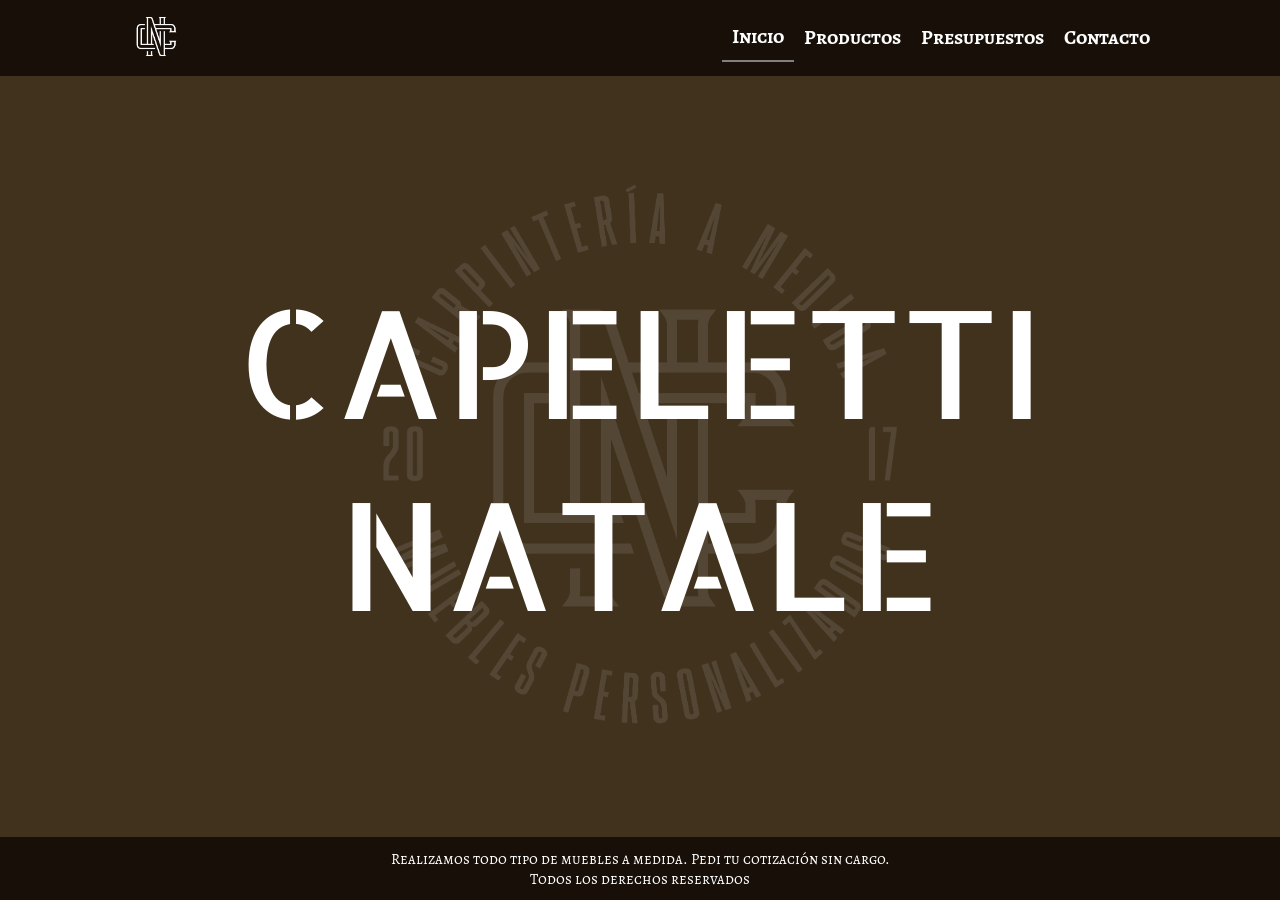
==== index.html @ 249f961f "proyecto remasterizado" ====
<!DOCTYPE html>
<html lang="en">

<head>
    <meta charset="UTF-8">
    <meta http-equiv="X-UA-Compatible" content="IE=edge">
    <meta name="viewport" content="width=device-width, initial-scale=1.0">
    <meta name="description" content="CAPELETTI NATALE Carpinteria. Realizamos muebles a medida, adaptandonos a las necesidades de cada cliente. Presupuestos sin cargo.">
    <meta name="keywords" content="Muebles, Melamina, Trabajos a medida, Madera, bajomesadas, alacenas, racks tv, mesas, roperos, mesas de luz, camas, mesas ratonas">
    <title>CN Carpinteria</title>
    <link rel="stylesheet" href="./assets/css/main.css">
</head>

<body>
    <header>
        <nav class="navbar container">
            <picture class="logo">
                <img src="./assets/img/cn-blanco.png" alt="Logo CN Carpinteria">
            </picture>
            <ul class="section">
                <li class="section-item">
                    <a class="section-link section-active" href="./index.html">Inicio</a>
                </li>
                <li class="section-item">
                    <a class="section-link" href="./assets/pages/productos.html">Productos</a>
                </li>
                <li class="section-item">
                    <a class="section-link" href="./assets/pages/presupuestos.html">Presupuestos</a>
                </li>
                <li class="section-item">
                    <a class="section-link" href="./assets/pages/contacto.html">Contacto</a>
                </li>
            </ul>
        </nav>
    </header>
    <main class="uspage">
        <picture class="bg-inicio">
            <img class="bg-img" src="./assets/img/Completo-blanco.png" alt="Fondo CN Carpinteria">
        </picture>
        <div class="homecn">
            <h1>CAPELETTI NATALE</h1>
        </div>
    </main>
    <footer>
        <p>Realizamos todo tipo de muebles a medida. Pedi tu cotización sin cargo.</p>
        <p>Todos los derechos reservados</p>
    </footer>
</body>

</html>

<!-- a*37[href=../assets/img/hab$]>img[src=../assets/img/hab$].gallery-img --> 
<!-- ul>li.list*4>img[href=/assets/img/coc$] -->
---- assets/css/main.css ----
/* VARIABLES */
/*Variables*/
@import url("https://fonts.googleapis.com/css2?family=Alegreya+SC:wght@400;900&family=Allerta+Stencil&family=Alumni+Sans+Inline+One&family=Holtwood+One+SC&family=Monoton&family=Montserrat:wght@300&family=Raleway:wght@300&family=Rubik+Mono+One&family=Rubik+Moonrocks&family=Rye&family=Ultra&display=swap");
.fs Title {
  font-size: 15em; }

.fs Xlarge {
  font-size: 5em; }

.fs Large {
  font-size: 3em; }

.fs Medium {
  font-size: 1.5em; }

.fs Small {
  font-size: 1em; }

/* GLOBALES */
/* Helpers */
.container {
  max-width: 1080px;
  margin: 0 auto; }

.grid {
  display: grid; }

img {
  width: 100%; }

.section-active {
  border-bottom: 2px solid grey; }

/*Imports*/
/* Normalize */
*,
*::after,
*::before {
  margin: 0;
  padding: 0;
  box-sizing: border-box; }

/* Global */
html {
  scroll-behavior: smooth;
  font-size: 62.5%;
  color: white;
  font-family: "Alegreya SC", serif; }

body {
  display: grid;
  grid-template-rows: auto 1fr auto;
  min-height: 100vh;
  background-color: white; }

ul {
  list-style-type: none; }

a {
  text-decoration: none;
  display: inline-block;
  color: white; }

/* PARTIALS */
/*navbar y Header*/
header {
  background-color: #181008; }
  header .navbar {
    display: flex;
    flex-direction: row;
    justify-content: space-between;
    align-items: center;
    gap: 0;
    min-height: 5vh;
    padding: 0 2rem;
    position: sticky; }
  header .logo {
    flex-basis: 7%; }
  header .section {
    display: flex;
    flex-direction: row;
    justify-content: space-between;
    align-items: center;
    gap: 0;
    flex-basis: 30%; }
    header .section-item {
      font-size: 2em;
      font-weight: bold; }
      header .section-item .sub-menu {
        display: none;
        position: absolute; }
        header .section-item .sub-menu-link {
          padding: 1rem;
          color: white;
          transition: all .4s ease-in-out; }
          header .section-item .sub-menu-link:hover {
            background-color: white;
            box-shadow: 0 0 10px white;
            color: #3d2b13; }
      header .section-item:hover .sub-menu {
        display: block;
        z-index: 1; }
    header .section-link {
      padding: 1rem;
      font-size: 1em;
      transition: all .4s ease-in-out; }
      header .section-link:hover {
        background-color: white;
        box-shadow: 0 0 10px white;
        color: #3d2b13; }

/* FOOTER */
footer {
  display: flex;
  flex-direction: column;
  justify-content: center;
  align-items: center;
  gap: 0;
  height: 7vh;
  background-color: #181008; }
  footer p {
    text-align: center;
    font-size: 1.5em; }

/* VIEWS */
/* Inicio */
main {
  background-color: #41321e;
  padding-top: 2vh; }

.uspage {
  display: flex;
  flex-direction: column;
  justify-content: space-between;
  align-items: center;
  gap: 0;
  position: relative;
  overflow: hidden;
  width: 100%;
  text-align: center; }

.bg-inicio {
  flex-basis: 80%; }

.bg-img {
  width: 80vh;
  height: 80vh;
  opacity: 0.1;
  display: block; }

.homecn {
  color: #3d2b13;
  width: 100%;
  align-items: center; }
  .homecn h1 {
    font-size: 15em;
    top: 0;
    position: absolute;
    top: 50%;
    left: 50%;
    transform: translate(-50%, -50%);
    color: white;
    animation-name: efectocn;
    animation-iteration-count: 5;
    animation-timing-function: ease-in-out;
    animation-duration: 2s;
    animation-delay: 2s;
    font-family: "Allerta Stencil", sans-serif;
    font-weight: lighter; }

@keyframes efectocn {
  0% {
    opacity: 0; }
  10% {
    opacity: 0.2; }
  20% {
    opacity: 0.4; }
  30% {
    opacity: 0.6; }
  40% {
    opacity: 0.8; }
  50% {
    opacity: 1; }
  60% {
    opacity: 0.8; }
  70% {
    opacity: 0.6; }
  80% {
    opacity: 0.4; }
  90% {
    opacity: 0.2; }
  100% {
    opacity: 0; } }

/* Productos */
.gallery-product {
  display: grid;
  grid-template-columns: repeat(3, 1fr);
  grid-template-rows: repeat(, 40vh);
  grid-gap: 8px;
  grid-auto-rows: 30vh;
  padding: 20px;
  gap: 30px;
  width: 100%; }

.gallery-img {
  width: 100%;
  height: 100%;
  object-fit: cover;
  border-radius: 6px;
  transition: all 300ms; }
  .gallery-img:hover {
    transform: scale(1.1); }

.gallery-title {
  justify-self: center;
  font-size: 3em;
  text-align: center; }

.gallery .sub-menu {
  display: flex;
  flex-direction: row;
  justify-content: space-around;
  align-items: center;
  gap: 0;
  width: 100vw;
  margin-bottom: 10px; }
  .gallery .sub-menu__item {
    justify-items: center;
    font-size: 1.5em; }
  .gallery .sub-menu__link {
    transition: all 500ms;
    padding: 0.3rem; }
    .gallery .sub-menu__link:hover {
      transform: scale(1.5);
      background-color: white;
      box-shadow: 0 0 10px white;
      color: #3d2b13; }

.card {
  width: auto;
  margin: 20px;
  border-radius: 6px;
  overflow: hidden;
  background: #181008;
  box-shadow: 0px 1px 10px rgba(0, 0, 0, 0.2);
  transition: all 400ms ease; }
  .card:hover {
    box-shadow: 5px 5px 20px rgba(0, 0, 0, 0.4);
    transform: translateY(-3%); }
  .card img {
    height: 100%;
    width: 100%; }
  .card .content {
    text-align: center; }
    .card .content h3 {
      color: white; }

/*Presupuesto*/
.main-presu {
  align-items: center;
  position: relative;
  overflow: hidden;
  width: 100%;
  text-align: center;
  display: flex;
  flex-direction: column;
  justify-content: space-between;
  align-items: center;
  gap: 0; }

.presu-form {
  display: flex;
  flex-direction: column;
  justify-content: space-between;
  align-items: center;
  gap: 5;
  width: 500px;
  margin: auto;
  top: 0;
  position: absolute;
  top: 50%;
  left: 50%;
  transform: translate(-50%, -50%);
  color: white;
  color: #3d2b13;
  align-items: center;
  opacity: 0.8; }
  .presu-form h2 {
    margin-bottom: 20px;
    font-size: 3em;
    color: white; }

input {
  width: 100%;
  margin-bottom: 20px;
  padding: 7px; }

textarea {
  width: 100%;
  margin-bottom: 20px;
  padding: 7px; }

button {
  width: 100%;
  margin-bottom: 20px;
  padding: 7px; }

#presu-btn {
  padding: 1rem;
  color: #3d2b13;
  transition: all .4s ease-in-out; }
  #presu-btn:hover {
    background-color: #3d2b13;
    box-shadow: 0 0 10px #3d2b13;
    color: white; }

/* Contact */
.contact-title {
  text-align: center;
  padding: 20px;
  font-size: 3em; }

.contact-page {
  display: grid;
  grid-template-columns: repeat(5, 1fr);
  grid-template-rows: repeat(3, 1fr);
  grid-gap: 20px;
  align-items: center;
  justify-content: center;
  /*         gap: 20px;
        grid-template-columns: repeat(5, 1fr);
        grid-template-rows: repeat(3, 1fr); */
  height: 80%;
  width: 100%;
  grid-template-areas: "a b b b e" "a c c c e" "a d d d e"; }

.contact-img {
  max-width: 20vh;
  transition: all 300ms; }
  .contact-img:hover {
    transform: scale(1.1); }

.contact-logo {
  width: 50vh; }

.img1 {
  grid-area: a;
  justify-self: center; }

.img2 {
  grid-area: b;
  justify-self: center; }

.img3 {
  grid-area: c;
  justify-self: center; }

.img4 {
  grid-area: d;
  justify-self: center; }

.img5 {
  grid-area: e;
  justify-self: center; }

/* MEDIA QUERYS */
/* Media Querys */
@media (max-width: 900px) {
  body {
    max-width: 100vw; }
  .bg-img {
    width: 100vw;
    height: 50vh;
    opacity: 0.3;
    display: block;
    transform: translate(0, 30%); }
  .navbar {
    max-width: 100vw; }
  .homecn h1 {
    font-size: 7em;
    top: 0;
    position: absolute;
    top: 50%;
    left: 50%;
    transform: translate(-50%, -50%);
    color: white;
    animation-name: efectocn;
    animation-iteration-count: 5;
    animation-timing-function: ease-in-out;
    animation-duration: 2s;
    animation-delay: 2s;
    font-family: "Allerta Stencil", sans-serif;
    font-weight: lighter; }
  .section-item {
    font-size: 2em;
    font-weight: bold; }
  .contact-page {
    max-width: 100%; }
  .contact-img {
    max-width: 10vh; }
  .contact-logo {
    width: 15vh; }
  .presu-form {
    max-width: 80%; }
  footer p {
    text-align: center;
    font-size: 1.5em; } }

@media (max-width: 768px) {
  body {
    max-width: 100vw; }
  .navbar {
    max-width: 100vw; }
  .gallery-product {
    grid-template-columns: repeat(3, 1fr); }
  .sub-menu__item {
    font-size: 1em; }
  .homecn h1 {
    font-size: 7em;
    top: 0;
    position: absolute;
    top: 50%;
    left: 50%;
    transform: translate(-50%, -50%);
    color: white;
    animation-name: efectocn;
    animation-iteration-count: 5;
    animation-timing-function: ease-in-out;
    animation-duration: 2s;
    animation-delay: 2s;
    font-family: "Allerta Stencil", sans-serif;
    font-weight: lighter; }
  .section-item {
    font-size: 1.2em;
    font-weight: bold; }
  .contact-page {
    max-width: 100%; }
  .contact-img {
    max-width: 10vh; }
  .contact-logo {
    width: 15vh; }
  .presu-form {
    max-width: 80%; }
  footer p {
    text-align: center;
    font-size: 1.5em; } }

@media (max-width: 480px) {
  body {
    max-width: 100vw; }
  .navbar {
    max-width: 100vw; }
  .bg-img {
    width: 100vw;
    height: 50vh;
    opacity: 0.3;
    display: block;
    transform: translate(0, 30%); }
  .homecn h1 {
    font-size: 4em;
    top: 0;
    position: absolute;
    top: 50%;
    left: 50%;
    transform: translate(-50%, -50%);
    color: white;
    animation-name: efectocn;
    animation-iteration-count: 5;
    animation-timing-function: ease-in-out;
    animation-duration: 2s;
    animation-delay: 2s;
    font-family: "Allerta Stencil", sans-serif;
    font-weight: lighter; }
  .section {
    max-width: 100%; }
    .section-item {
      font-size: 1.2em; }
  .gallery-product {
    grid-template-columns: repeat(1, 1fr); }
  .sub-menu__item {
    font-size: 1em; }
  .contact {
    width: 100%; }
    .contact-page {
      max-width: 100%; }
    .contact-img {
      max-width: 10vh; }
    .contact-logo {
      width: 15vh; }
  footer p {
    text-align: center;
    font-size: 1em; } }

@media only screen and (min-width: 320px) and (max-width: 768px) {
  .gallery-product {
    flex-wrap: wrap; }
  .card {
    margin: 15px; } }
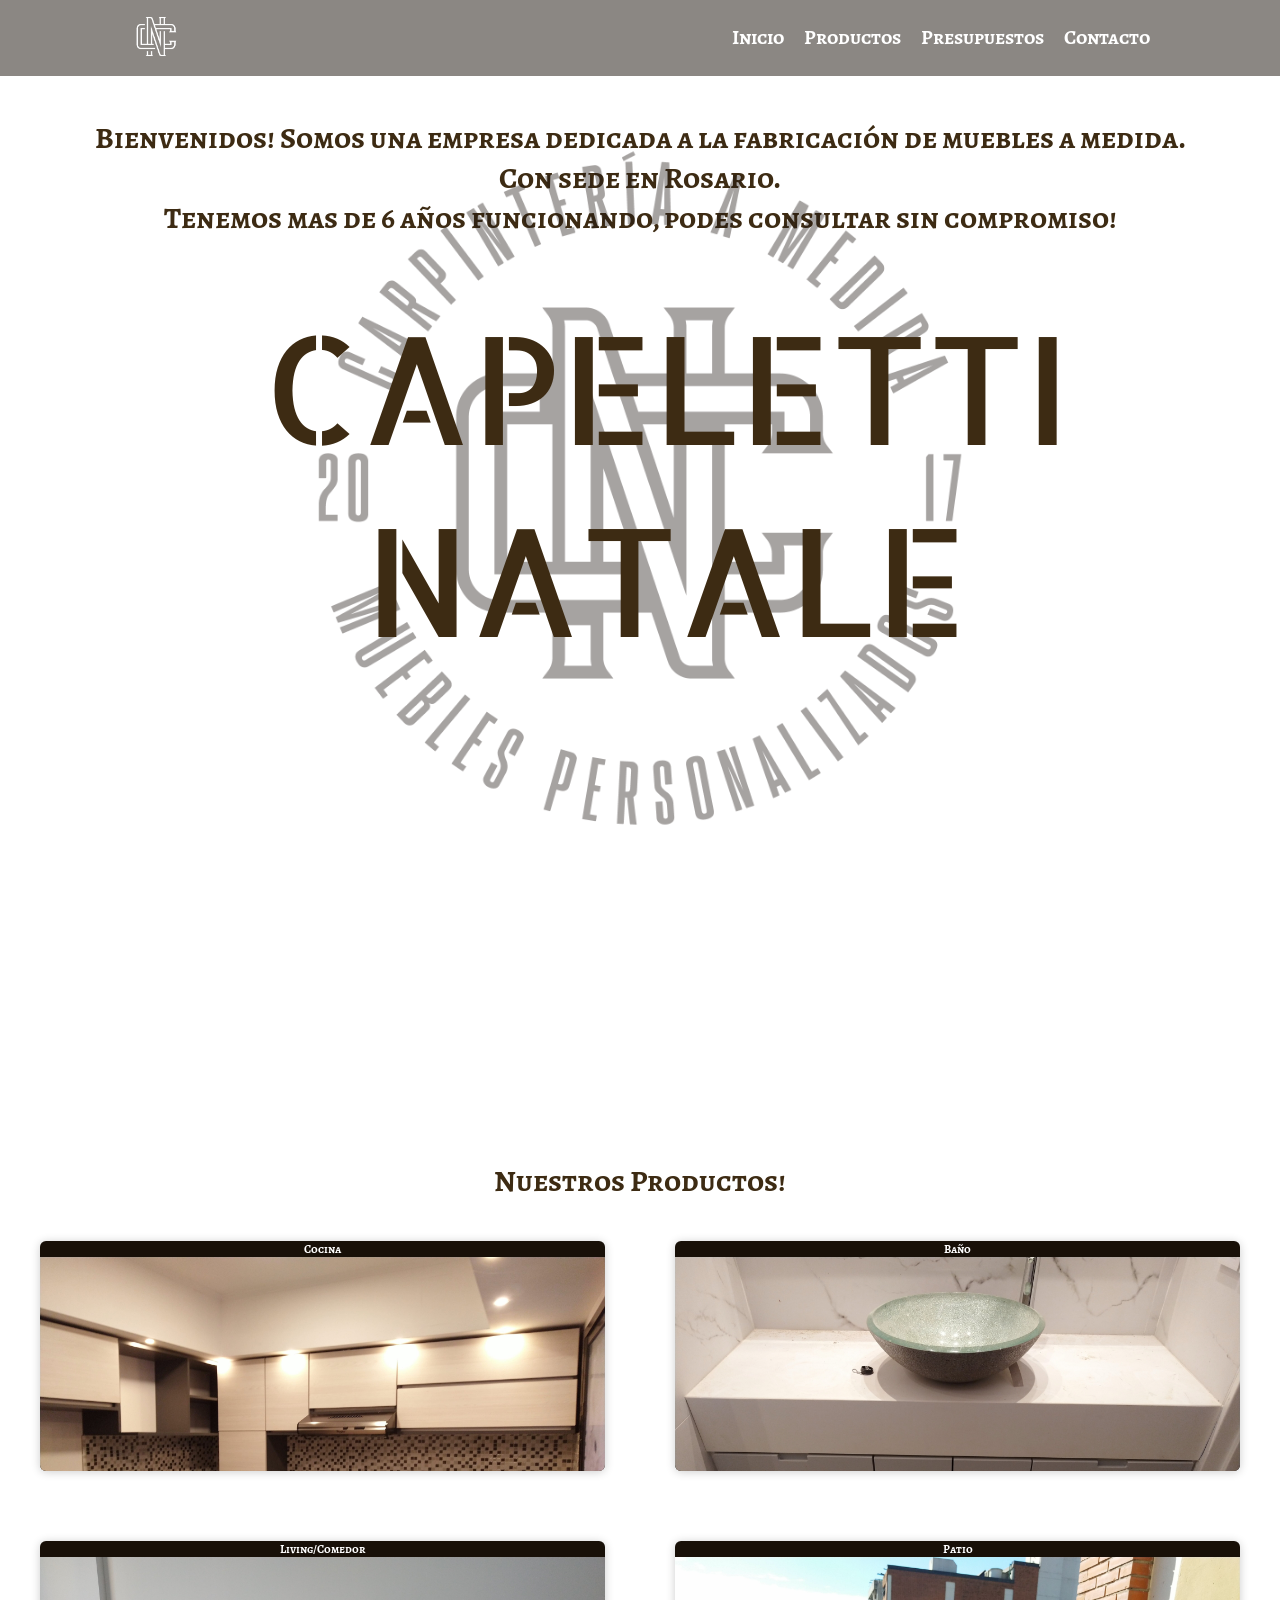
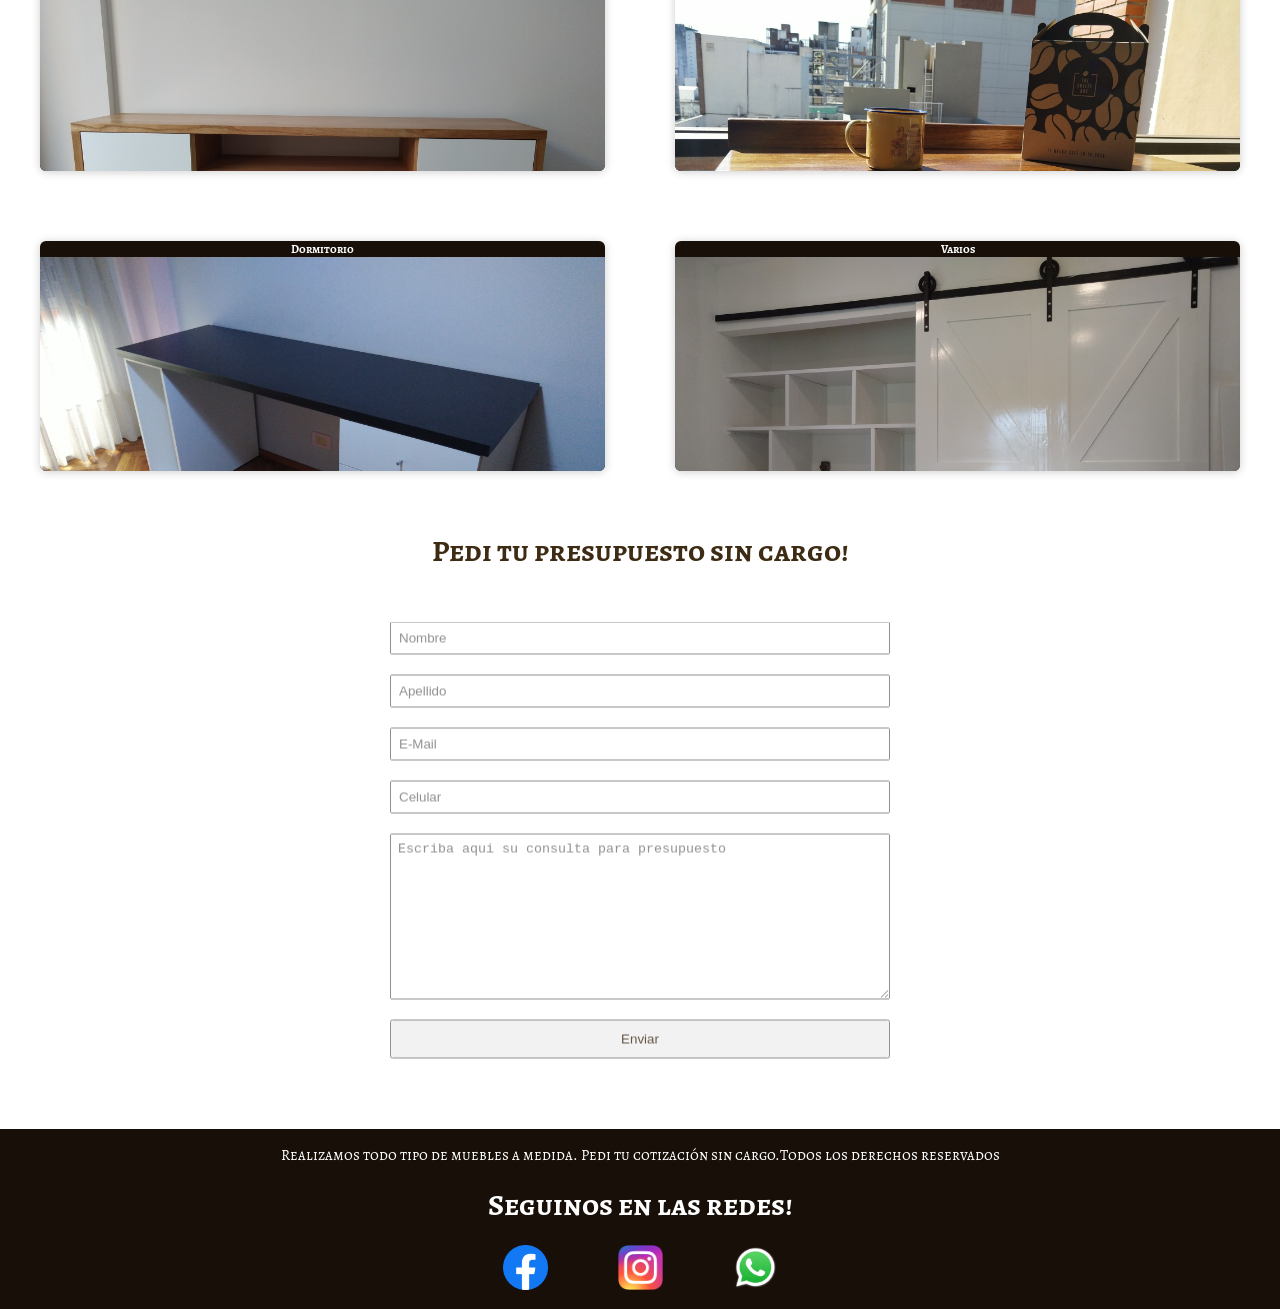
==== commit 58842ddf: "modificacion pagina visual" ====
--- a/index.html
+++ b/index.html
@@ -5,8 +5,10 @@
     <meta charset="UTF-8">
     <meta http-equiv="X-UA-Compatible" content="IE=edge">
     <meta name="viewport" content="width=device-width, initial-scale=1.0">
-    <meta name="description" content="CAPELETTI NATALE Carpinteria. Realizamos muebles a medida, adaptandonos a las necesidades de cada cliente. Presupuestos sin cargo.">
-    <meta name="keywords" content="Muebles, Melamina, Trabajos a medida, Madera, bajomesadas, alacenas, racks tv, mesas, roperos, mesas de luz, camas, mesas ratonas">
+    <meta name="description"
+        content="CAPELETTI NATALE Carpinteria. Realizamos muebles a medida, adaptandonos a las necesidades de cada cliente. Presupuestos sin cargo.">
+    <meta name="keywords"
+        content="Muebles, Melamina, Trabajos a medida, Madera, bajomesadas, alacenas, racks tv, mesas, roperos, mesas de luz, camas, mesas ratonas">
     <title>CN Carpinteria</title>
     <link rel="stylesheet" href="./assets/css/main.css">
 </head>
@@ -19,35 +21,156 @@
             </picture>
             <ul class="section">
                 <li class="section-item">
-                    <a class="section-link section-active" href="./index.html">Inicio</a>
+                    <a class="section__link" href="#index">Inicio</a>
                 </li>
                 <li class="section-item">
-                    <a class="section-link" href="./assets/pages/productos.html">Productos</a>
+                    <a class="section__link" href="#productos">Productos</a>
                 </li>
                 <li class="section-item">
-                    <a class="section-link" href="./assets/pages/presupuestos.html">Presupuestos</a>
+                    <a class="section__link" href="#presupuestos">Presupuestos</a>
                 </li>
                 <li class="section-item">
-                    <a class="section-link" href="./assets/pages/contacto.html">Contacto</a>
+                    <a class="section__link" href="#contacto">Contacto</a>
                 </li>
             </ul>
         </nav>
     </header>
-    <main class="uspage">
+   
+    <main class="uspage"  id="index">
+        <h4>
+        <p> Bienvenidos! Somos una empresa dedicada a la fabricación de muebles a medida.</p> 
+        <p> Con sede en Rosario. </p> 
+        <p> Tenemos mas de 6 años funcionando, podes consultar sin compromiso!</p>
+        </h4>
+        
         <picture class="bg-inicio">
-            <img class="bg-img" src="./assets/img/Completo-blanco.png" alt="Fondo CN Carpinteria">
+            <img class="bg__img" src="./assets/img/Completo-negro.png" alt="Fondo CN Carpinteria">
         </picture>
         <div class="homecn">
             <h1>CAPELETTI NATALE</h1>
         </div>
     </main>
-    <footer>
+    <h2 id="productos">Nuestros Productos!</h2>
+        <section class="gallery__product " >
+            
+            <div class="card">
+                <a href="./assets/internalpages/cocina.html" class="">
+                    <div class="content">
+                        <h3 class="">
+                            Cocina
+                        </h3>
+                    </div>
+                    <figure>
+                        <img class="" src="./assets/img/cocina3.jpg" alt="imagen de una un mueble de cocina" />
+                    </figure>
+                </a>
+            </div>
+            
+            <div class="card">
+                <a href="./assets/internalpages/bano.html" class="">
+                    <div class="content">
+                        <h3 class="">
+                            Baño
+                        </h3>
+                    </div>
+                    <figure>
+                        <img class="" src="./assets/img/bano1.jpg" alt="imagen de un mueble de baño" />
+                    </figure>
+                </a>
+            </div>
+
+            <div class="card">
+                <a href="./assets/internalpages/livingcomedor.html" class="">
+                    <div class="content">
+                        <h3 class="">
+                            Living/Comedor
+                        </h3>
+                    </div>
+                    <figure>
+                        <img class="" src="./assets/img/lc3.jpg" alt="imagen de un mueble de living o comedor" />
+                    </figure>
+                </a>
+            </div>
+
+            <div class="card">
+                <a href="./assets/internalpages/patio.html" class="">
+                    <div class="content">
+                        <h3 class="">
+                            Patio
+                        </h3>
+                    </div>
+                    <figure>
+                        <img class="" src="./assets/img/patio2.jpg" alt="imagen de mueble en patio" />
+                    </figure>
+                </a>
+            </div>
+
+            <div class="card">
+                <a href="./assets/internalpages/dormitorio.html" class="">
+                    <div class="content">
+                        <h3 class="">
+                            Dormitorio
+                        </h3>
+                    </div>
+                    <figure>
+                        <img class="" src="./assets/img/hab1.jpg" alt="imagen de un mueble de dormitorio" />
+                    </figure>
+                </a>
+            </div>
+
+            <div class="card">
+                <a href="./assets/internalpages/varios.html" class="">
+                    <div class="content">
+                        <h3 class="">
+                            Varios
+                        </h3>
+                    </div>
+                    <figure>
+                        <img class="" src="./assets/img/varios3.jpg" alt="imagen de muebles varios" />
+                    </figure>
+                </a>
+            </div>
+        </section>
+
+        <h2 id="presupuestos">Pedi tu presupuesto sin cargo!</h2>
+        <section class="main-presu" >
+            <picture class="bg-inicio">
+                <img class="bg__img" src="./assets/img/Completo-blanco.png" alt="Fondo CN Carpinteria">
+            </picture>
+            <form class="presu-form" name="contact" method="POST" netlify>
+                <input type="text" name="Nombre" id="" placeholder="Nombre">
+                <input type="text" name="Apellido" id="" placeholder="Apellido">
+                <input type="email" name="Email" id="" placeholder="E-Mail">
+                <input type="tel" name="tel" id="" placeholder="Celular">
+                <textarea name="mensaje" id="" cols="30" rows="10"
+                    placeholder="Escriba aqui su consulta para presupuesto"></textarea>
+                <button type="submit" value="Enviar" id="presu-btn">Enviar</button>
+            </form>
+        </section>
+
+   
+    <footer id="contacto">
+    <div class="footer__title">
         <p>Realizamos todo tipo de muebles a medida. Pedi tu cotización sin cargo.</p>
         <p>Todos los derechos reservados</p>
+    </div>
+        <section class="contact">
+            <h1 class="contact-title">Seguinos en las redes!</h1>
+            <div class="contact__page">
+                <!-- <img src="./assets/img/cn-blanco.png" alt="" class="img1 contact-logo"> -->
+                <a class="img2" href="https://www.facebook.com/cncarpinteria/" target="_blank"
+                    rel="noopener noreferrer"><img class="contact__img " src="./assets/img/facelogo.png"></a>
+                <a class="img3" href="https://www.instagram.com/cncarpinteria/?hl=es" target="_blank"
+                    rel="noopener noreferrer"><img class="contact__img " src="./assets/img/instalogo.png"></a>
+                <a class="img4" href="https://wa.me/543416878831" target="_blank" rel="noopener noreferrer"><img
+                        class="contact__img " src="./assets/img/walogo.png"></a>
+               <!--  <img src="./assets/img/cn-blanco.png" alt="" class="img5 contact-logo"> -->
+            </div>
+        </section>
     </footer>
 </body>
 
 </html>
 
-<!-- a*37[href=../assets/img/hab$]>img[src=../assets/img/hab$].gallery-img --> 
+<!-- a*37[href=../assets/img/hab$]>img[src=../assets/img/hab$].gallery__img -->
 <!-- ul>li.list*4>img[href=/assets/img/coc$] -->
--- a/assets/css/main.css
+++ b/assets/css/main.css
@@ -28,9 +28,9 @@
 img {
   width: 100%; }
 
-.section-active {
-  border-bottom: 2px solid grey; }
-
+/* .section-active {
+    
+} */
 /*Imports*/
 /* Normalize */
 *,
@@ -48,7 +48,6 @@
   font-family: "Alegreya SC", serif; }
 
 body {
-  display: grid;
   grid-template-rows: auto 1fr auto;
   min-height: 100vh;
   background-color: white; }
@@ -61,10 +60,30 @@
   display: inline-block;
   color: white; }
 
+h2 {
+  /* margin-bottom: 20px; */
+  font-size: 3em;
+  color: #3d2b13;
+  text-align: center;
+  padding-top: 2rem; }
+
+h4 {
+  color: #3d2b13;
+  text-align: center;
+  /* margin-top: 20rem; */
+  font-size: 3em;
+  margin-top: 10rem;
+  display: flex;
+  flex-direction: column; }
+
 /* PARTIALS */
 /*navbar y Header*/
 header {
-  background-color: #181008; }
+  background-color: #181008;
+  opacity: 0.5;
+  position: fixed;
+  width: 100%;
+  z-index: 1; }
   header .navbar {
     display: flex;
     flex-direction: row;
@@ -73,7 +92,7 @@
     gap: 0;
     min-height: 5vh;
     padding: 0 2rem;
-    position: sticky; }
+    overflow: hidden; }
   header .logo {
     flex-basis: 7%; }
   header .section {
@@ -86,25 +105,27 @@
     header .section-item {
       font-size: 2em;
       font-weight: bold; }
-      header .section-item .sub-menu {
+      header .section-item .sub__menu {
         display: none;
         position: absolute; }
-        header .section-item .sub-menu-link {
+        header .section-item .sub__menu--link {
           padding: 1rem;
           color: white;
           transition: all .4s ease-in-out; }
-          header .section-item .sub-menu-link:hover {
+          header .section-item .sub__menu--link:hover {
             background-color: white;
             box-shadow: 0 0 10px white;
             color: #3d2b13; }
-      header .section-item:hover .sub-menu {
+      header .section-item:hover .sub__menu {
         display: block;
         z-index: 1; }
-    header .section-link {
+    header .section__link, header .section__link--active {
       padding: 1rem;
       font-size: 1em;
       transition: all .4s ease-in-out; }
-      header .section-link:hover {
+      header .section__link--active {
+        border-bottom: 2px solid grey; }
+      header .section__link:hover, header .section__link--active:hover {
         background-color: white;
         box-shadow: 0 0 10px white;
         color: #3d2b13; }
@@ -116,16 +137,23 @@
   justify-content: center;
   align-items: center;
   gap: 0;
-  height: 7vh;
+  height: 20vh;
   background-color: #181008; }
   footer p {
     text-align: center;
     font-size: 1.5em; }
 
+.footer__title {
+  display: flex;
+  flex-direction: row;
+  justify-content: center;
+  align-items: center;
+  gap: 0; }
+
 /* VIEWS */
 /* Inicio */
 main {
-  background-color: #41321e;
+  /*   background-color: $backcolor2; */
   padding-top: 2vh; }
 
 .uspage {
@@ -134,39 +162,48 @@
   justify-content: space-between;
   align-items: center;
   gap: 0;
-  position: relative;
-  overflow: hidden;
-  width: 100%;
-  text-align: center; }
+  /*  position: relative; */
+  /* overflow: hidden; */ }
+
+/*     width: 100%;
+    text-align: center;
+
+}
 
 .bg-inicio {
-  flex-basis: 80%; }
-
-.bg-img {
-  width: 80vh;
-  height: 80vh;
-  opacity: 0.1;
-  display: block; }
+    flex-basis: 80%;
+}
+ */
+.bg__img {
+  width: 100vh;
+  height: 100vh;
+  opacity: 0.4;
+  transform: translateY(-200px); }
 
 .homecn {
   color: #3d2b13;
   width: 100%;
-  align-items: center; }
+  align-items: center;
+  justify-content: center; }
   .homecn h1 {
+    display: flex;
+    text-align: center;
     font-size: 15em;
-    top: 0;
+    top: 29rem;
     position: absolute;
-    top: 50%;
-    left: 50%;
-    transform: translate(-50%, -50%);
-    color: white;
+    /*         top: 50%;
+        left: 50%;
+        transform: translate(-50%, -150%); */
+    color: #3d2b13;
     animation-name: efectocn;
     animation-iteration-count: 5;
     animation-timing-function: ease-in-out;
     animation-duration: 2s;
     animation-delay: 2s;
     font-family: "Allerta Stencil", sans-serif;
-    font-weight: lighter; }
+    font-weight: lighter;
+    /* margin: auto; */
+    margin-left: 52px; }
 
 @keyframes efectocn {
   0% {
@@ -193,9 +230,9 @@
     opacity: 0; } }
 
 /* Productos */
-.gallery-product {
+.gallery__product {
   display: grid;
-  grid-template-columns: repeat(3, 1fr);
+  grid-template-columns: repeat(2, 1fr);
   grid-template-rows: repeat(, 40vh);
   grid-gap: 8px;
   grid-auto-rows: 30vh;
@@ -203,13 +240,13 @@
   gap: 30px;
   width: 100%; }
 
-.gallery-img {
+.gallery__img {
   width: 100%;
   height: 100%;
-  object-fit: cover;
+  /* object-fit: cover; */
   border-radius: 6px;
   transition: all 300ms; }
-  .gallery-img:hover {
+  .gallery__img:hover {
     transform: scale(1.1); }
 
 .gallery-title {
@@ -217,7 +254,7 @@
   font-size: 3em;
   text-align: center; }
 
-.gallery .sub-menu {
+.gallery .sub__menu {
   display: flex;
   flex-direction: row;
   justify-content: space-around;
@@ -225,13 +262,13 @@
   gap: 0;
   width: 100vw;
   margin-bottom: 10px; }
-  .gallery .sub-menu__item {
+  .gallery .sub__menu--item {
     justify-items: center;
     font-size: 1.5em; }
-  .gallery .sub-menu__link {
+  .gallery .sub__menu--link {
     transition: all 500ms;
     padding: 0.3rem; }
-    .gallery .sub-menu__link:hover {
+    .gallery .sub__menu--link:hover {
       transform: scale(1.5);
       background-color: white;
       box-shadow: 0 0 10px white;
@@ -248,7 +285,7 @@
   .card:hover {
     box-shadow: 5px 5px 20px rgba(0, 0, 0, 0.4);
     transform: translateY(-3%); }
-  .card img {
+  .card .imgprod {
     height: 100%;
     width: 100%; }
   .card .content {
@@ -258,6 +295,7 @@
 
 /*Presupuesto*/
 .main-presu {
+  height: 62vh;
   align-items: center;
   position: relative;
   overflow: hidden;
@@ -286,10 +324,6 @@
   color: #3d2b13;
   align-items: center;
   opacity: 0.8; }
-  .presu-form h2 {
-    margin-bottom: 20px;
-    font-size: 3em;
-    color: white; }
 
 input {
   width: 100%;
@@ -316,60 +350,71 @@
     color: white; }
 
 /* Contact */
-.contact-title {
-  text-align: center;
-  padding: 20px;
-  font-size: 3em; }
-
-.contact-page {
-  display: grid;
-  grid-template-columns: repeat(5, 1fr);
-  grid-template-rows: repeat(3, 1fr);
-  grid-gap: 20px;
-  align-items: center;
-  justify-content: center;
-  /*         gap: 20px;
-        grid-template-columns: repeat(5, 1fr);
-        grid-template-rows: repeat(3, 1fr); */
-  height: 80%;
-  width: 100%;
-  grid-template-areas: "a b b b e" "a c c c e" "a d d d e"; }
-
-.contact-img {
-  max-width: 20vh;
-  transition: all 300ms; }
-  .contact-img:hover {
-    transform: scale(1.1); }
-
-.contact-logo {
-  width: 50vh; }
-
+.contact {
+  /*     &-page {
+        @include grid(5, 1fr, 3, 1fr, 20px);
+        align-items: center;
+        justify-content: center;
+        height: 80%;
+        width: 100%;
+        grid-template-areas:
+            "a b b b e"
+            "a c c c e"
+            "a d d d e"
+        ;
+
+    } */ }
+  .contact-title {
+    text-align: end;
+    padding: 20px;
+    font-size: 3em; }
+  .contact__page {
+    display: flex;
+    flex-direction: row;
+    justify-content: space-around;
+    align-items: center;
+    gap: 0; }
+  .contact__img {
+    max-width: 5vh;
+    transition: all 300ms;
+    justify-content: space-between;
+    align-items: flex-end; }
+    .contact__img:hover {
+      transform: scale(1.1); }
+  .contact-logo {
+    width: 2vh; }
+
+/* 
 .img1 {
-  grid-area: a;
-  justify-self: center; }
+    grid-area: a;
+    justify-self: center;
+}
 
 .img2 {
-  grid-area: b;
-  justify-self: center; }
+    grid-area: b;
+    justify-self: center;
+}
 
 .img3 {
-  grid-area: c;
-  justify-self: center; }
+    grid-area: c;
+    justify-self: center;
+}
 
 .img4 {
-  grid-area: d;
-  justify-self: center; }
+    grid-area: d;
+    justify-self: center;
+}
 
 .img5 {
-  grid-area: e;
-  justify-self: center; }
-
+    grid-area: e;
+    justify-self: center;
+} */
 /* MEDIA QUERYS */
 /* Media Querys */
 @media (max-width: 900px) {
   body {
     max-width: 100vw; }
-  .bg-img {
+  .bg__img {
     width: 100vw;
     height: 50vh;
     opacity: 0.3;
@@ -397,7 +442,7 @@
     font-weight: bold; }
   .contact-page {
     max-width: 100%; }
-  .contact-img {
+  .contact__img {
     max-width: 10vh; }
   .contact-logo {
     width: 15vh; }
@@ -412,9 +457,9 @@
     max-width: 100vw; }
   .navbar {
     max-width: 100vw; }
-  .gallery-product {
+  .gallery__product {
     grid-template-columns: repeat(3, 1fr); }
-  .sub-menu__item {
+  .sub__menu--item {
     font-size: 1em; }
   .homecn h1 {
     font-size: 7em;
@@ -436,7 +481,7 @@
     font-weight: bold; }
   .contact-page {
     max-width: 100%; }
-  .contact-img {
+  .contact__img {
     max-width: 10vh; }
   .contact-logo {
     width: 15vh; }
@@ -451,7 +496,7 @@
     max-width: 100vw; }
   .navbar {
     max-width: 100vw; }
-  .bg-img {
+  .bg__img {
     width: 100vw;
     height: 50vh;
     opacity: 0.3;
@@ -476,15 +521,15 @@
     max-width: 100%; }
     .section-item {
       font-size: 1.2em; }
-  .gallery-product {
+  .gallery__product {
     grid-template-columns: repeat(1, 1fr); }
-  .sub-menu__item {
+  .sub__menu--item {
     font-size: 1em; }
   .contact {
     width: 100%; }
     .contact-page {
       max-width: 100%; }
-    .contact-img {
+    .contact__img {
       max-width: 10vh; }
     .contact-logo {
       width: 15vh; }
@@ -493,7 +538,7 @@
     font-size: 1em; } }
 
 @media only screen and (min-width: 320px) and (max-width: 768px) {
-  .gallery-product {
+  .gallery__product {
     flex-wrap: wrap; }
   .card {
     margin: 15px; } }
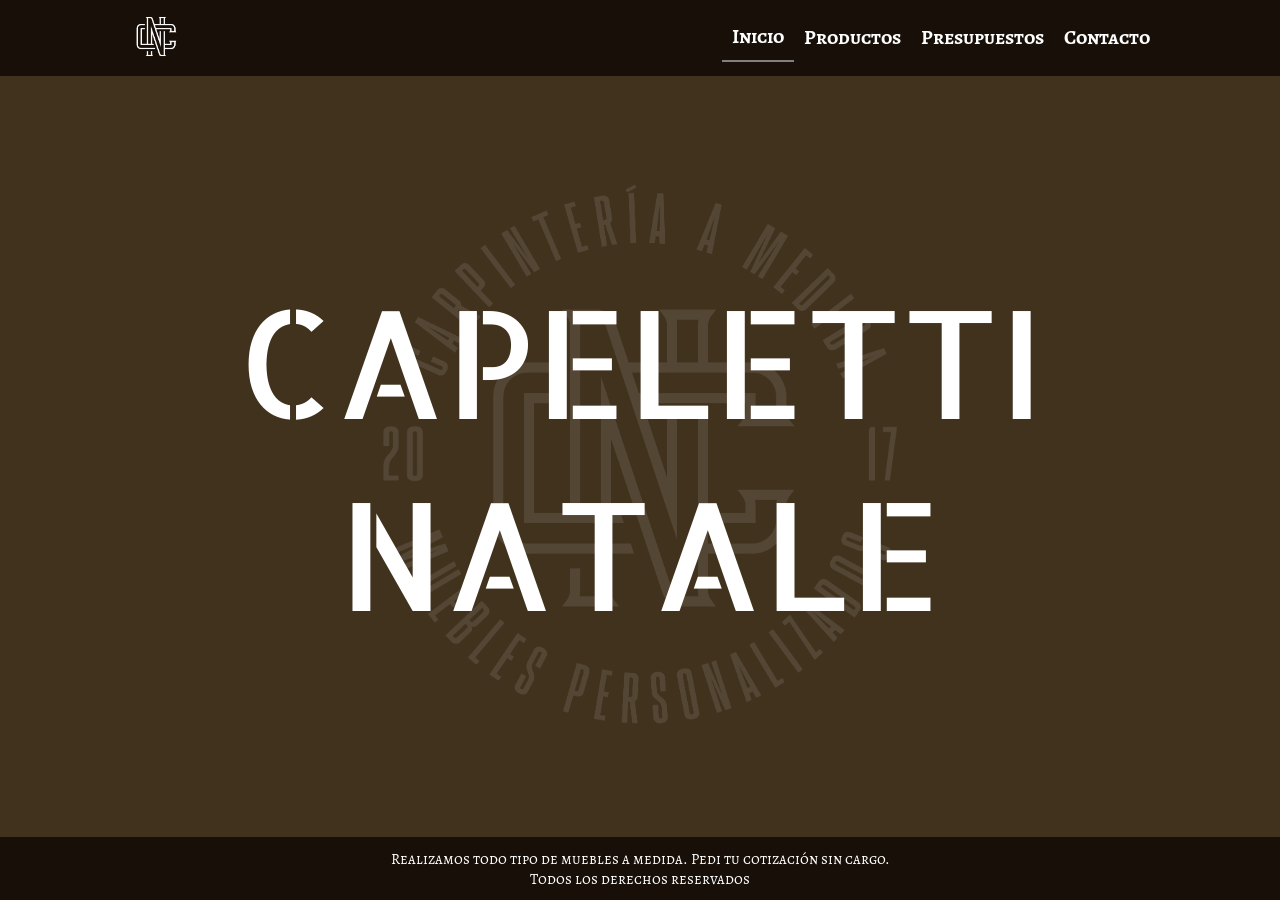
==== commit 9d5d4c15: "arreglado" ====
--- a/index.html
+++ b/index.html
@@ -21,152 +21,31 @@
             </picture>
             <ul class="section">
                 <li class="section-item">
-                    <a class="section__link" href="#index">Inicio</a>
+                    <a class="section__link--active" href="./index.html">Inicio</a>
                 </li>
                 <li class="section-item">
-                    <a class="section__link" href="#productos">Productos</a>
+                    <a class="section__link" href="./assets/pages/productos.html">Productos</a>
                 </li>
                 <li class="section-item">
-                    <a class="section__link" href="#presupuestos">Presupuestos</a>
+                    <a class="section__link" href="./assets/pages/presupuestos.html">Presupuestos</a>
                 </li>
                 <li class="section-item">
-                    <a class="section__link" href="#contacto">Contacto</a>
+                    <a class="section__link" href="./assets/pages/contacto.html">Contacto</a>
                 </li>
             </ul>
         </nav>
     </header>
-   
-    <main class="uspage"  id="index">
-        <h4>
-        <p> Bienvenidos! Somos una empresa dedicada a la fabricación de muebles a medida.</p> 
-        <p> Con sede en Rosario. </p> 
-        <p> Tenemos mas de 6 años funcionando, podes consultar sin compromiso!</p>
-        </h4>
-        
+    <main class="uspage">
         <picture class="bg-inicio">
-            <img class="bg__img" src="./assets/img/Completo-negro.png" alt="Fondo CN Carpinteria">
+            <img class="bg__img" src="./assets/img/Completo-blanco.png" alt="Fondo CN Carpinteria">
         </picture>
         <div class="homecn">
             <h1>CAPELETTI NATALE</h1>
         </div>
     </main>
-    <h2 id="productos">Nuestros Productos!</h2>
-        <section class="gallery__product " >
-            
-            <div class="card">
-                <a href="./assets/internalpages/cocina.html" class="">
-                    <div class="content">
-                        <h3 class="">
-                            Cocina
-                        </h3>
-                    </div>
-                    <figure>
-                        <img class="" src="./assets/img/cocina3.jpg" alt="imagen de una un mueble de cocina" />
-                    </figure>
-                </a>
-            </div>
-            
-            <div class="card">
-                <a href="./assets/internalpages/bano.html" class="">
-                    <div class="content">
-                        <h3 class="">
-                            Baño
-                        </h3>
-                    </div>
-                    <figure>
-                        <img class="" src="./assets/img/bano1.jpg" alt="imagen de un mueble de baño" />
-                    </figure>
-                </a>
-            </div>
-
-            <div class="card">
-                <a href="./assets/internalpages/livingcomedor.html" class="">
-                    <div class="content">
-                        <h3 class="">
-                            Living/Comedor
-                        </h3>
-                    </div>
-                    <figure>
-                        <img class="" src="./assets/img/lc3.jpg" alt="imagen de un mueble de living o comedor" />
-                    </figure>
-                </a>
-            </div>
-
-            <div class="card">
-                <a href="./assets/internalpages/patio.html" class="">
-                    <div class="content">
-                        <h3 class="">
-                            Patio
-                        </h3>
-                    </div>
-                    <figure>
-                        <img class="" src="./assets/img/patio2.jpg" alt="imagen de mueble en patio" />
-                    </figure>
-                </a>
-            </div>
-
-            <div class="card">
-                <a href="./assets/internalpages/dormitorio.html" class="">
-                    <div class="content">
-                        <h3 class="">
-                            Dormitorio
-                        </h3>
-                    </div>
-                    <figure>
-                        <img class="" src="./assets/img/hab1.jpg" alt="imagen de un mueble de dormitorio" />
-                    </figure>
-                </a>
-            </div>
-
-            <div class="card">
-                <a href="./assets/internalpages/varios.html" class="">
-                    <div class="content">
-                        <h3 class="">
-                            Varios
-                        </h3>
-                    </div>
-                    <figure>
-                        <img class="" src="./assets/img/varios3.jpg" alt="imagen de muebles varios" />
-                    </figure>
-                </a>
-            </div>
-        </section>
-
-        <h2 id="presupuestos">Pedi tu presupuesto sin cargo!</h2>
-        <section class="main-presu" >
-            <picture class="bg-inicio">
-                <img class="bg__img" src="./assets/img/Completo-blanco.png" alt="Fondo CN Carpinteria">
-            </picture>
-            <form class="presu-form" name="contact" method="POST" netlify>
-                <input type="text" name="Nombre" id="" placeholder="Nombre">
-                <input type="text" name="Apellido" id="" placeholder="Apellido">
-                <input type="email" name="Email" id="" placeholder="E-Mail">
-                <input type="tel" name="tel" id="" placeholder="Celular">
-                <textarea name="mensaje" id="" cols="30" rows="10"
-                    placeholder="Escriba aqui su consulta para presupuesto"></textarea>
-                <button type="submit" value="Enviar" id="presu-btn">Enviar</button>
-            </form>
-        </section>
-
-   
-    <footer id="contacto">
-    <div class="footer__title">
+    <footer>
         <p>Realizamos todo tipo de muebles a medida. Pedi tu cotización sin cargo.</p>
         <p>Todos los derechos reservados</p>
-    </div>
-        <section class="contact">
-            <h1 class="contact-title">Seguinos en las redes!</h1>
-            <div class="contact__page">
-                <!-- <img src="./assets/img/cn-blanco.png" alt="" class="img1 contact-logo"> -->
-                <a class="img2" href="https://www.facebook.com/cncarpinteria/" target="_blank"
-                    rel="noopener noreferrer"><img class="contact__img " src="./assets/img/facelogo.png"></a>
-                <a class="img3" href="https://www.instagram.com/cncarpinteria/?hl=es" target="_blank"
-                    rel="noopener noreferrer"><img class="contact__img " src="./assets/img/instalogo.png"></a>
-                <a class="img4" href="https://wa.me/543416878831" target="_blank" rel="noopener noreferrer"><img
-                        class="contact__img " src="./assets/img/walogo.png"></a>
-               <!--  <img src="./assets/img/cn-blanco.png" alt="" class="img5 contact-logo"> -->
-            </div>
-        </section>
     </footer>
 </body>
 
--- a/assets/css/main.css
+++ b/assets/css/main.css
@@ -48,6 +48,7 @@
   font-family: "Alegreya SC", serif; }
 
 body {
+  display: grid;
   grid-template-rows: auto 1fr auto;
   min-height: 100vh;
   background-color: white; }
@@ -60,30 +61,10 @@
   display: inline-block;
   color: white; }
 
-h2 {
-  /* margin-bottom: 20px; */
-  font-size: 3em;
-  color: #3d2b13;
-  text-align: center;
-  padding-top: 2rem; }
-
-h4 {
-  color: #3d2b13;
-  text-align: center;
-  /* margin-top: 20rem; */
-  font-size: 3em;
-  margin-top: 10rem;
-  display: flex;
-  flex-direction: column; }
-
 /* PARTIALS */
 /*navbar y Header*/
 header {
-  background-color: #181008;
-  opacity: 0.5;
-  position: fixed;
-  width: 100%;
-  z-index: 1; }
+  background-color: #181008; }
   header .navbar {
     display: flex;
     flex-direction: row;
@@ -92,7 +73,7 @@
     gap: 0;
     min-height: 5vh;
     padding: 0 2rem;
-    overflow: hidden; }
+    position: sticky; }
   header .logo {
     flex-basis: 7%; }
   header .section {
@@ -112,6 +93,8 @@
           padding: 1rem;
           color: white;
           transition: all .4s ease-in-out; }
+          header .section-item .sub__menu--link--active {
+            border-bottom: 2px solid grey; }
           header .section-item .sub__menu--link:hover {
             background-color: white;
             box-shadow: 0 0 10px white;
@@ -119,13 +102,13 @@
       header .section-item:hover .sub__menu {
         display: block;
         z-index: 1; }
-    header .section__link, header .section__link--active {
+    header .section__link, header .section-item .sub__menu--link--active, header .section__link--active {
       padding: 1rem;
       font-size: 1em;
       transition: all .4s ease-in-out; }
       header .section__link--active {
         border-bottom: 2px solid grey; }
-      header .section__link:hover, header .section__link--active:hover {
+      header .section__link:hover, header .section-item .sub__menu--link--active:hover, header .section__link--active:hover {
         background-color: white;
         box-shadow: 0 0 10px white;
         color: #3d2b13; }
@@ -137,23 +120,16 @@
   justify-content: center;
   align-items: center;
   gap: 0;
-  height: 20vh;
+  height: 7vh;
   background-color: #181008; }
   footer p {
     text-align: center;
     font-size: 1.5em; }
 
-.footer__title {
-  display: flex;
-  flex-direction: row;
-  justify-content: center;
-  align-items: center;
-  gap: 0; }
-
 /* VIEWS */
 /* Inicio */
 main {
-  /*   background-color: $backcolor2; */
+  background-color: #41321e;
   padding-top: 2vh; }
 
 .uspage {
@@ -162,48 +138,39 @@
   justify-content: space-between;
   align-items: center;
   gap: 0;
-  /*  position: relative; */
-  /* overflow: hidden; */ }
-
-/*     width: 100%;
-    text-align: center;
-
-}
+  position: relative;
+  overflow: hidden;
+  width: 100%;
+  text-align: center; }
 
 .bg-inicio {
-    flex-basis: 80%;
-}
- */
+  flex-basis: 80%; }
+
 .bg__img {
-  width: 100vh;
-  height: 100vh;
-  opacity: 0.4;
-  transform: translateY(-200px); }
+  width: 80vh;
+  height: 80vh;
+  opacity: 0.1;
+  display: block; }
 
 .homecn {
   color: #3d2b13;
   width: 100%;
-  align-items: center;
-  justify-content: center; }
+  align-items: center; }
   .homecn h1 {
-    display: flex;
-    text-align: center;
     font-size: 15em;
-    top: 29rem;
+    top: 0;
     position: absolute;
-    /*         top: 50%;
-        left: 50%;
-        transform: translate(-50%, -150%); */
-    color: #3d2b13;
+    top: 50%;
+    left: 50%;
+    transform: translate(-50%, -50%);
+    color: white;
     animation-name: efectocn;
     animation-iteration-count: 5;
     animation-timing-function: ease-in-out;
     animation-duration: 2s;
     animation-delay: 2s;
     font-family: "Allerta Stencil", sans-serif;
-    font-weight: lighter;
-    /* margin: auto; */
-    margin-left: 52px; }
+    font-weight: lighter; }
 
 @keyframes efectocn {
   0% {
@@ -232,7 +199,7 @@
 /* Productos */
 .gallery__product {
   display: grid;
-  grid-template-columns: repeat(2, 1fr);
+  grid-template-columns: repeat(3, 1fr);
   grid-template-rows: repeat(, 40vh);
   grid-gap: 8px;
   grid-auto-rows: 30vh;
@@ -243,7 +210,7 @@
 .gallery__img {
   width: 100%;
   height: 100%;
-  /* object-fit: cover; */
+  object-fit: cover;
   border-radius: 6px;
   transition: all 300ms; }
   .gallery__img:hover {
@@ -285,7 +252,7 @@
   .card:hover {
     box-shadow: 5px 5px 20px rgba(0, 0, 0, 0.4);
     transform: translateY(-3%); }
-  .card .imgprod {
+  .card img {
     height: 100%;
     width: 100%; }
   .card .content {
@@ -295,7 +262,6 @@
 
 /*Presupuesto*/
 .main-presu {
-  height: 62vh;
   align-items: center;
   position: relative;
   overflow: hidden;
@@ -324,6 +290,10 @@
   color: #3d2b13;
   align-items: center;
   opacity: 0.8; }
+  .presu-form h2 {
+    margin-bottom: 20px;
+    font-size: 3em;
+    color: white; }
 
 input {
   width: 100%;
@@ -350,65 +320,54 @@
     color: white; }
 
 /* Contact */
-.contact {
-  /*     &-page {
-        @include grid(5, 1fr, 3, 1fr, 20px);
-        align-items: center;
-        justify-content: center;
-        height: 80%;
-        width: 100%;
-        grid-template-areas:
-            "a b b b e"
-            "a c c c e"
-            "a d d d e"
-        ;
-
-    } */ }
-  .contact-title {
-    text-align: end;
-    padding: 20px;
-    font-size: 3em; }
-  .contact__page {
-    display: flex;
-    flex-direction: row;
-    justify-content: space-around;
-    align-items: center;
-    gap: 0; }
-  .contact__img {
-    max-width: 5vh;
-    transition: all 300ms;
-    justify-content: space-between;
-    align-items: flex-end; }
-    .contact__img:hover {
-      transform: scale(1.1); }
-  .contact-logo {
-    width: 2vh; }
-
-/* 
+.contact-title {
+  text-align: center;
+  padding: 20px;
+  font-size: 3em; }
+
+.contact-page {
+  display: grid;
+  grid-template-columns: repeat(5, 1fr);
+  grid-template-rows: repeat(3, 1fr);
+  grid-gap: 20px;
+  align-items: center;
+  justify-content: center;
+  /*         gap: 20px;
+        grid-template-columns: repeat(5, 1fr);
+        grid-template-rows: repeat(3, 1fr); */
+  height: 80%;
+  width: 100%;
+  grid-template-areas: "a b b b e" "a c c c e" "a d d d e"; }
+
+.contact__img {
+  max-width: 20vh;
+  transition: all 300ms; }
+  .contact__img:hover {
+    transform: scale(1.1); }
+
+.contact-logo {
+  width: 50vh; }
+
 .img1 {
-    grid-area: a;
-    justify-self: center;
-}
+  grid-area: a;
+  justify-self: center; }
 
 .img2 {
-    grid-area: b;
-    justify-self: center;
-}
+  grid-area: b;
+  justify-self: center; }
 
 .img3 {
-    grid-area: c;
-    justify-self: center;
-}
+  grid-area: c;
+  justify-self: center; }
 
 .img4 {
-    grid-area: d;
-    justify-self: center;
-}
+  grid-area: d;
+  justify-self: center; }
 
 .img5 {
-    grid-area: e;
-    justify-self: center;
-} */
+  grid-area: e;
+  justify-self: center; }
+
 /* MEDIA QUERYS */
 /* Media Querys */
 @media (max-width: 900px) {
@@ -495,7 +454,8 @@
   body {
     max-width: 100vw; }
   .navbar {
-    max-width: 100vw; }
+    max-width: 100vw;
+    font-size: 0.6em; }
   .bg__img {
     width: 100vw;
     height: 50vh;
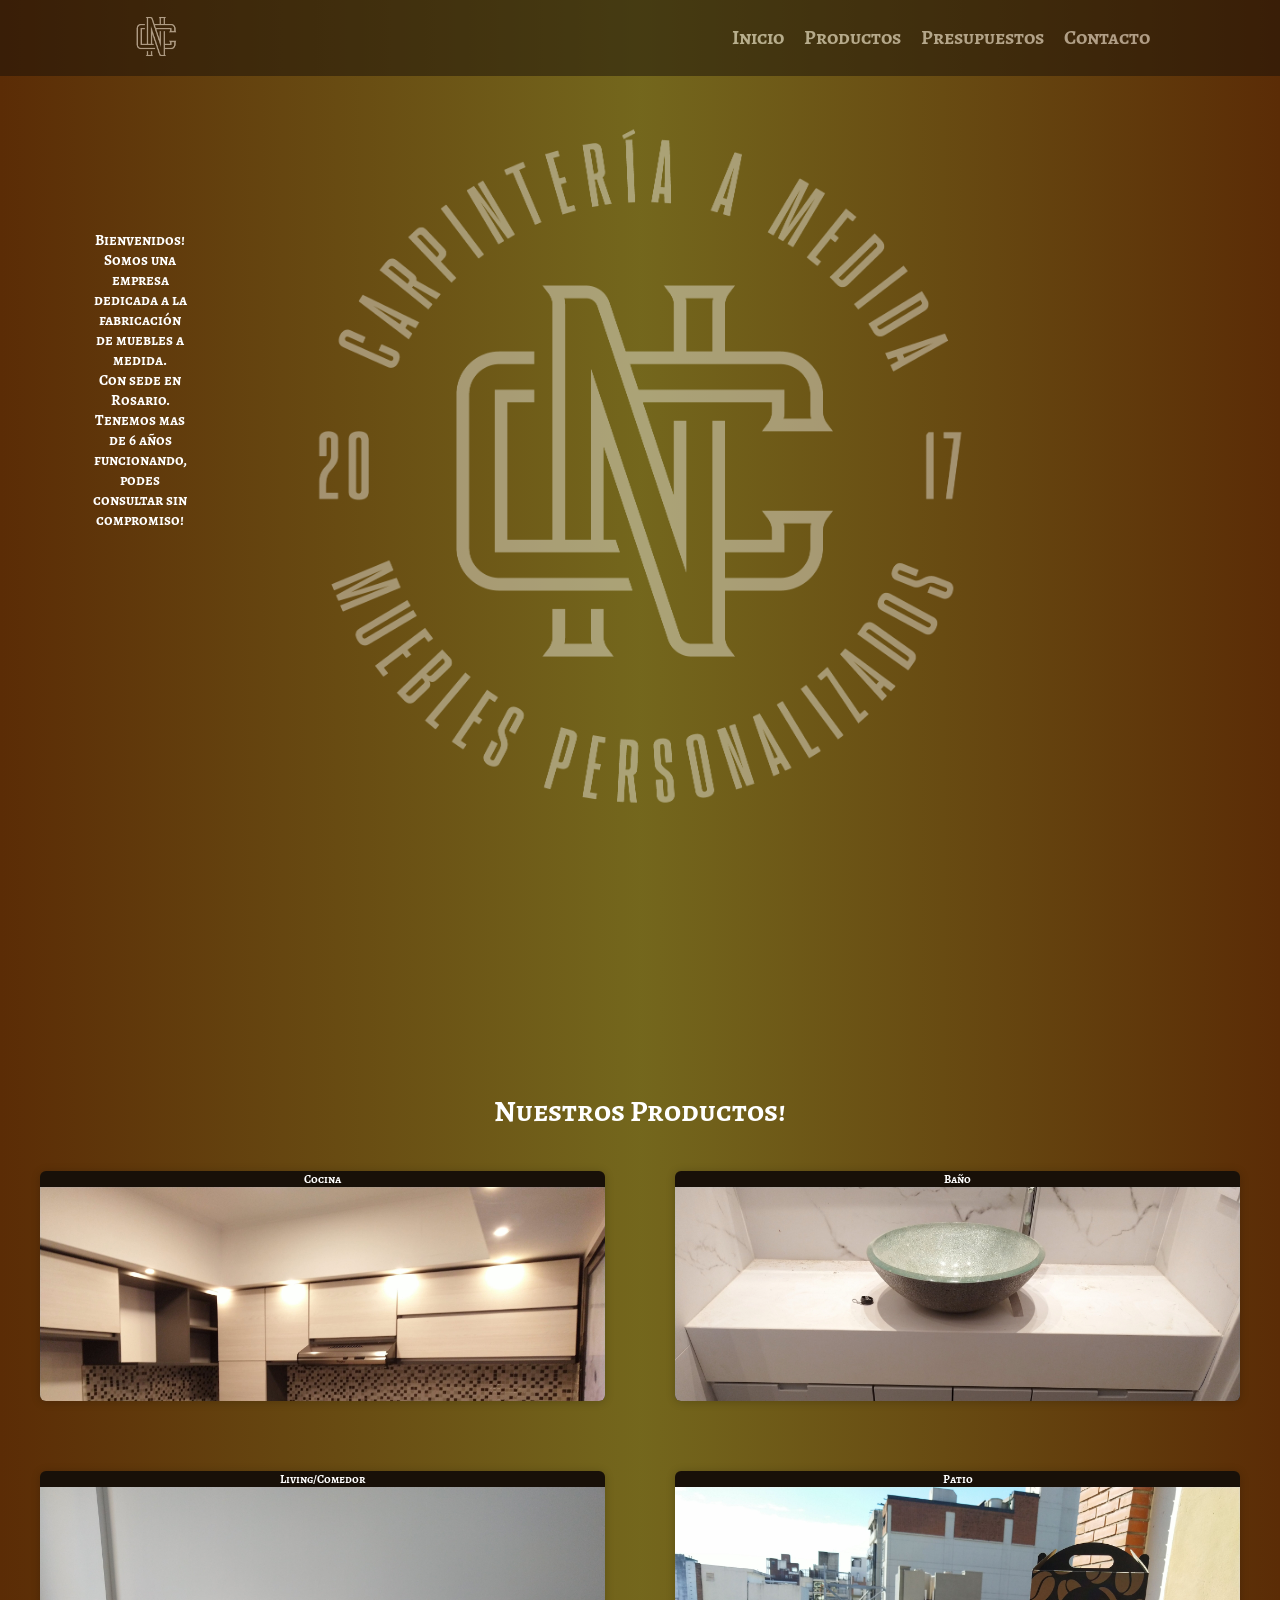
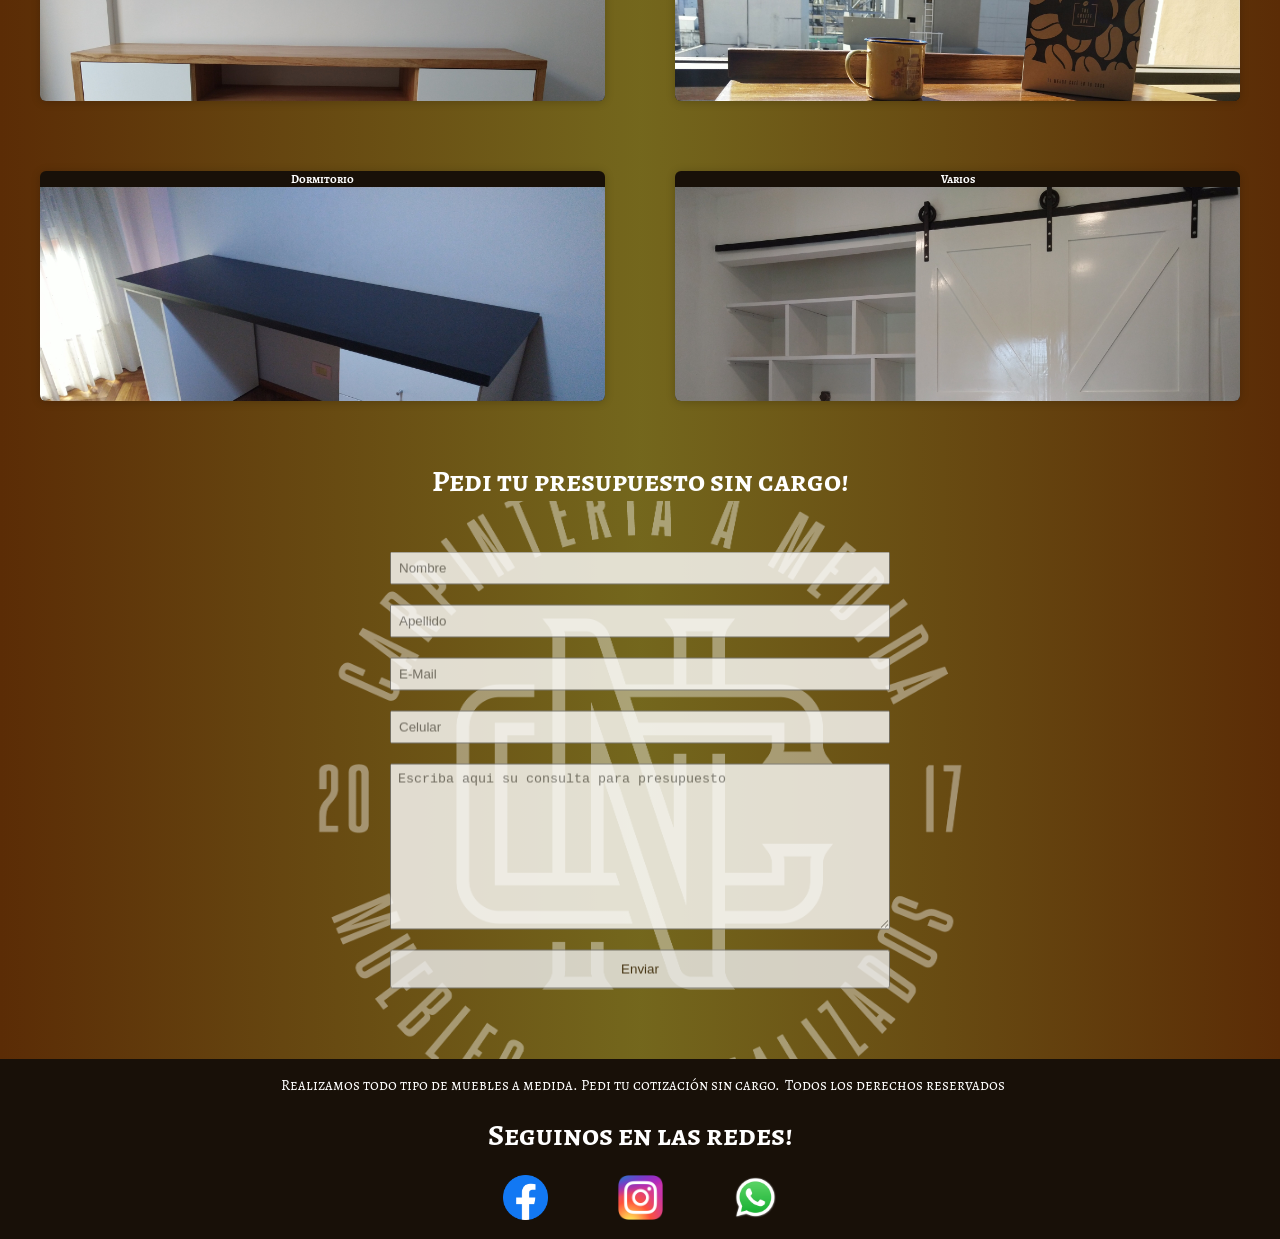
==== commit 18db7522: "probando fondos" ====
--- a/index.html
+++ b/index.html
@@ -21,31 +21,152 @@
             </picture>
             <ul class="section">
                 <li class="section-item">
-                    <a class="section__link--active" href="./index.html">Inicio</a>
+                    <a class="section__link" href="#index">Inicio</a>
                 </li>
                 <li class="section-item">
-                    <a class="section__link" href="./assets/pages/productos.html">Productos</a>
+                    <a class="section__link" href="#productos">Productos</a>
                 </li>
                 <li class="section-item">
-                    <a class="section__link" href="./assets/pages/presupuestos.html">Presupuestos</a>
+                    <a class="section__link" href="#presupuestos">Presupuestos</a>
                 </li>
                 <li class="section-item">
-                    <a class="section__link" href="./assets/pages/contacto.html">Contacto</a>
+                    <a class="section__link" href="#contacto">Contacto</a>
                 </li>
             </ul>
         </nav>
     </header>
-    <main class="uspage">
+
+    <main class="uspage" id="index">
+        <h4>
+            <p> Bienvenidos! Somos una empresa dedicada a la fabricación de muebles a medida.</p>
+            <p> Con sede en Rosario. </p>
+            <p> Tenemos mas de 6 años funcionando, podes consultar sin compromiso!</p>
+        </h4>
+
         <picture class="bg-inicio">
             <img class="bg__img" src="./assets/img/Completo-blanco.png" alt="Fondo CN Carpinteria">
         </picture>
-        <div class="homecn">
+       <!--  <div class="homecn">
             <h1>CAPELETTI NATALE</h1>
+        </div> -->
+    </main>
+    <h2 id="productos">Nuestros Productos!</h2>
+    <section class="gallery__product ">
+
+        <div class="card">
+            <a href="./assets/internalpages/cocina.html" class="">
+                <div class="content">
+                    <h3 class="">
+                        Cocina
+                    </h3>
+                </div>
+                <figure>
+                    <img class="" src="./assets/img/cocina3.jpg" alt="imagen de una un mueble de cocina" />
+                </figure>
+            </a>
         </div>
-    </main>
-    <footer>
-        <p>Realizamos todo tipo de muebles a medida. Pedi tu cotización sin cargo.</p>
-        <p>Todos los derechos reservados</p>
+
+        <div class="card">
+            <a href="./assets/internalpages/bano.html" class="">
+                <div class="content">
+                    <h3 class="">
+                        Baño
+                    </h3>
+                </div>
+                <figure>
+                    <img class="" src="./assets/img/bano1.jpg" alt="imagen de un mueble de baño" />
+                </figure>
+            </a>
+        </div>
+
+        <div class="card">
+            <a href="./assets/internalpages/livingcomedor.html" class="">
+                <div class="content">
+                    <h3 class="">
+                        Living/Comedor
+                    </h3>
+                </div>
+                <figure>
+                    <img class="" src="./assets/img/lc3.jpg" alt="imagen de un mueble de living o comedor" />
+                </figure>
+            </a>
+        </div>
+
+        <div class="card">
+            <a href="./assets/internalpages/patio.html" class="">
+                <div class="content">
+                    <h3 class="">
+                        Patio
+                    </h3>
+                </div>
+                <figure>
+                    <img class="" src="./assets/img/patio2.jpg" alt="imagen de mueble en patio" />
+                </figure>
+            </a>
+        </div>
+
+        <div class="card">
+            <a href="./assets/internalpages/dormitorio.html" class="">
+                <div class="content">
+                    <h3 class="">
+                        Dormitorio
+                    </h3>
+                </div>
+                <figure>
+                    <img class="" src="./assets/img/hab1.jpg" alt="imagen de un mueble de dormitorio" />
+                </figure>
+            </a>
+        </div>
+
+        <div class="card">
+            <a href="./assets/internalpages/varios.html" class="">
+                <div class="content">
+                    <h3 class="">
+                        Varios
+                    </h3>
+                </div>
+                <figure>
+                    <img class="" src="./assets/img/varios3.jpg" alt="imagen de muebles varios" />
+                </figure>
+            </a>
+        </div>
+    </section>
+
+    <h2 id="presupuestos">Pedi tu presupuesto sin cargo!</h2>
+    <section class="main-presu">
+        <picture class="bg-inicio">
+            <img class="bg__img" src="./assets/img/Completo-blanco.png" alt="Fondo CN Carpinteria">
+        </picture>
+        <form class="presu-form" name="contact" method="POST" netlify>
+            <input type="text" name="Nombre" id="" placeholder="Nombre">
+            <input type="text" name="Apellido" id="" placeholder="Apellido">
+            <input type="email" name="Email" id="" placeholder="E-Mail">
+            <input type="tel" name="tel" id="" placeholder="Celular">
+            <textarea name="mensaje" id="" cols="30" rows="10"
+                placeholder="Escriba aqui su consulta para presupuesto"></textarea>
+            <button type="submit" value="Enviar" id="presu-btn">Enviar</button>
+        </form>
+    </section>
+
+
+    <footer id="contacto">
+        <div class="footer__title">
+            <p>Realizamos todo tipo de muebles a medida. Pedi tu cotización sin cargo.</p>
+            <p>Todos los derechos reservados</p>
+        </div>
+        <section class="contact">
+            <h1 class="contact-title">Seguinos en las redes!</h1>
+            <div class="contact__page">
+                <!-- <img src="./assets/img/cn-blanco.png" alt="" class="img1 contact-logo"> -->
+                <a class="img2" href="https://www.facebook.com/cncarpinteria/" target="_blank"
+                    rel="noopener noreferrer"><img class="contact__img " src="./assets/img/facelogo.png"></a>
+                <a class="img3" href="https://www.instagram.com/cncarpinteria/?hl=es" target="_blank"
+                    rel="noopener noreferrer"><img class="contact__img " src="./assets/img/instalogo.png"></a>
+                <a class="img4" href="https://wa.me/543416878831" target="_blank" rel="noopener noreferrer"><img
+                        class="contact__img " src="./assets/img/walogo.png"></a>
+                <!--  <img src="./assets/img/cn-blanco.png" alt="" class="img5 contact-logo"> -->
+            </div>
+        </section>
     </footer>
 </body>
 
--- a/assets/css/main.css
+++ b/assets/css/main.css
@@ -48,10 +48,12 @@
   font-family: "Alegreya SC", serif; }
 
 body {
-  display: grid;
   grid-template-rows: auto 1fr auto;
   min-height: 100vh;
-  background-color: white; }
+  /* background-color: $principal; */
+  background: #403126;
+  /* background: linear-gradient(90deg, rgba(91,44,6,1) 0%, rgba(68,33,9,0.989233193277311) 50%, rgba(91,44,6,1) 100%);  */
+  background: linear-gradient(90deg, #5b2c06 0%, rgba(114, 101, 26, 0.989) 50%, #5b2c06 100%); }
 
 ul {
   list-style-type: none; }
@@ -61,10 +63,41 @@
   display: inline-block;
   color: white; }
 
+h2 {
+  /* margin-bottom: 20px; */
+  font-size: 3em;
+  color: white;
+  text-align: center;
+  padding-top: 2rem; }
+
+h4 {
+  color: white;
+  text-align: center;
+  /* margin-top: 20rem; */
+  font-size: 1.5em;
+  margin-top: 10rem;
+  /*     display: flex;
+    flex-direction: column;
+    justify-content: left; */
+  display: flex;
+  flex-direction: row;
+  justify-content: space-between;
+  align-items: left;
+  gap: 0;
+  transform: translate(-500px, 112px);
+  flex-wrap: wrap;
+  height: 50px;
+  width: 100px;
+  flex-wrap: wrap; }
+
 /* PARTIALS */
 /*navbar y Header*/
 header {
-  background-color: #181008; }
+  background-color: #181008;
+  opacity: 0.5;
+  position: fixed;
+  width: 100%;
+  z-index: 1; }
   header .navbar {
     display: flex;
     flex-direction: row;
@@ -73,7 +106,7 @@
     gap: 0;
     min-height: 5vh;
     padding: 0 2rem;
-    position: sticky; }
+    overflow: hidden; }
   header .logo {
     flex-basis: 7%; }
   header .section {
@@ -93,8 +126,6 @@
           padding: 1rem;
           color: white;
           transition: all .4s ease-in-out; }
-          header .section-item .sub__menu--link--active {
-            border-bottom: 2px solid grey; }
           header .section-item .sub__menu--link:hover {
             background-color: white;
             box-shadow: 0 0 10px white;
@@ -102,13 +133,13 @@
       header .section-item:hover .sub__menu {
         display: block;
         z-index: 1; }
-    header .section__link, header .section-item .sub__menu--link--active, header .section__link--active {
+    header .section__link, header .section__link--active {
       padding: 1rem;
       font-size: 1em;
       transition: all .4s ease-in-out; }
       header .section__link--active {
         border-bottom: 2px solid grey; }
-      header .section__link:hover, header .section-item .sub__menu--link--active:hover, header .section__link--active:hover {
+      header .section__link:hover, header .section__link--active:hover {
         background-color: white;
         box-shadow: 0 0 10px white;
         color: #3d2b13; }
@@ -120,16 +151,24 @@
   justify-content: center;
   align-items: center;
   gap: 0;
-  height: 7vh;
+  height: 20vh;
   background-color: #181008; }
   footer p {
     text-align: center;
-    font-size: 1.5em; }
+    font-size: 1.5em;
+    text-indent: 5px; }
+
+.footer__title {
+  display: flex;
+  flex-direction: row;
+  justify-content: center;
+  align-items: center;
+  gap: 0; }
 
 /* VIEWS */
 /* Inicio */
 main {
-  background-color: #41321e;
+  /*   background-color: $backcolor2; */
   padding-top: 2vh; }
 
 .uspage {
@@ -138,31 +177,38 @@
   justify-content: space-between;
   align-items: center;
   gap: 0;
-  position: relative;
-  overflow: hidden;
-  width: 100%;
-  text-align: center; }
+  /*  position: relative; */
+  /* overflow: hidden; */ }
+
+/*     width: 100%;
+    text-align: center;
+
+}
 
 .bg-inicio {
-  flex-basis: 80%; }
-
+    flex-basis: 80%;
+}
+ */
 .bg__img {
-  width: 80vh;
-  height: 80vh;
-  opacity: 0.1;
-  display: block; }
+  width: 100vh;
+  height: 100vh;
+  opacity: 0.4;
+  transform: translateY(-152px); }
 
 .homecn {
-  color: #3d2b13;
-  width: 100%;
-  align-items: center; }
+  color: white;
+  width: 100%;
+  align-items: center;
+  justify-content: center; }
   .homecn h1 {
+    display: flex;
+    text-align: center;
     font-size: 15em;
-    top: 0;
+    top: 29rem;
     position: absolute;
-    top: 50%;
-    left: 50%;
-    transform: translate(-50%, -50%);
+    /*         top: 50%;
+        left: 50%;
+        transform: translate(-50%, -150%); */
     color: white;
     animation-name: efectocn;
     animation-iteration-count: 5;
@@ -170,7 +216,9 @@
     animation-duration: 2s;
     animation-delay: 2s;
     font-family: "Allerta Stencil", sans-serif;
-    font-weight: lighter; }
+    font-weight: lighter;
+    /* margin: auto; */
+    margin-left: 52px; }
 
 @keyframes efectocn {
   0% {
@@ -199,6 +247,16 @@
 /* Productos */
 .gallery__product {
   display: grid;
+  grid-template-columns: repeat(2, 1fr);
+  grid-template-rows: repeat(, 40vh);
+  grid-gap: 8px;
+  grid-auto-rows: 30vh;
+  padding: 20px;
+  gap: 30px;
+  width: 100%; }
+
+.gallery__intproduct {
+  display: grid;
   grid-template-columns: repeat(3, 1fr);
   grid-template-rows: repeat(, 40vh);
   grid-gap: 8px;
@@ -210,7 +268,7 @@
 .gallery__img {
   width: 100%;
   height: 100%;
-  object-fit: cover;
+  /* object-fit: cover; */
   border-radius: 6px;
   transition: all 300ms; }
   .gallery__img:hover {
@@ -228,7 +286,8 @@
   align-items: center;
   gap: 0;
   width: 100vw;
-  margin-bottom: 10px; }
+  margin-bottom: 10px;
+  padding-top: 10em; }
   .gallery .sub__menu--item {
     justify-items: center;
     font-size: 1.5em; }
@@ -252,7 +311,7 @@
   .card:hover {
     box-shadow: 5px 5px 20px rgba(0, 0, 0, 0.4);
     transform: translateY(-3%); }
-  .card img {
+  .card .imgprod {
     height: 100%;
     width: 100%; }
   .card .content {
@@ -262,6 +321,7 @@
 
 /*Presupuesto*/
 .main-presu {
+  height: 62vh;
   align-items: center;
   position: relative;
   overflow: hidden;
@@ -290,10 +350,6 @@
   color: #3d2b13;
   align-items: center;
   opacity: 0.8; }
-  .presu-form h2 {
-    margin-bottom: 20px;
-    font-size: 3em;
-    color: white; }
 
 input {
   width: 100%;
@@ -320,54 +376,65 @@
     color: white; }
 
 /* Contact */
-.contact-title {
-  text-align: center;
-  padding: 20px;
-  font-size: 3em; }
-
-.contact-page {
-  display: grid;
-  grid-template-columns: repeat(5, 1fr);
-  grid-template-rows: repeat(3, 1fr);
-  grid-gap: 20px;
-  align-items: center;
-  justify-content: center;
-  /*         gap: 20px;
-        grid-template-columns: repeat(5, 1fr);
-        grid-template-rows: repeat(3, 1fr); */
-  height: 80%;
-  width: 100%;
-  grid-template-areas: "a b b b e" "a c c c e" "a d d d e"; }
-
-.contact__img {
-  max-width: 20vh;
-  transition: all 300ms; }
-  .contact__img:hover {
-    transform: scale(1.1); }
-
-.contact-logo {
-  width: 50vh; }
-
+.contact {
+  /*     &-page {
+        @include grid(5, 1fr, 3, 1fr, 20px);
+        align-items: center;
+        justify-content: center;
+        height: 80%;
+        width: 100%;
+        grid-template-areas:
+            "a b b b e"
+            "a c c c e"
+            "a d d d e"
+        ;
+
+    } */ }
+  .contact-title {
+    text-align: end;
+    padding: 20px;
+    font-size: 3em; }
+  .contact__page {
+    display: flex;
+    flex-direction: row;
+    justify-content: space-around;
+    align-items: center;
+    gap: 0; }
+  .contact__img {
+    max-width: 5vh;
+    transition: all 300ms;
+    justify-content: space-between;
+    align-items: flex-end; }
+    .contact__img:hover {
+      transform: scale(1.1); }
+  .contact-logo {
+    width: 2vh; }
+
+/* 
 .img1 {
-  grid-area: a;
-  justify-self: center; }
+    grid-area: a;
+    justify-self: center;
+}
 
 .img2 {
-  grid-area: b;
-  justify-self: center; }
+    grid-area: b;
+    justify-self: center;
+}
 
 .img3 {
-  grid-area: c;
-  justify-self: center; }
+    grid-area: c;
+    justify-self: center;
+}
 
 .img4 {
-  grid-area: d;
-  justify-self: center; }
+    grid-area: d;
+    justify-self: center;
+}
 
 .img5 {
-  grid-area: e;
-  justify-self: center; }
-
+    grid-area: e;
+    justify-self: center;
+} */
 /* MEDIA QUERYS */
 /* Media Querys */
 @media (max-width: 900px) {
@@ -454,8 +521,7 @@
   body {
     max-width: 100vw; }
   .navbar {
-    max-width: 100vw;
-    font-size: 0.6em; }
+    max-width: 100vw; }
   .bg__img {
     width: 100vw;
     height: 50vh;
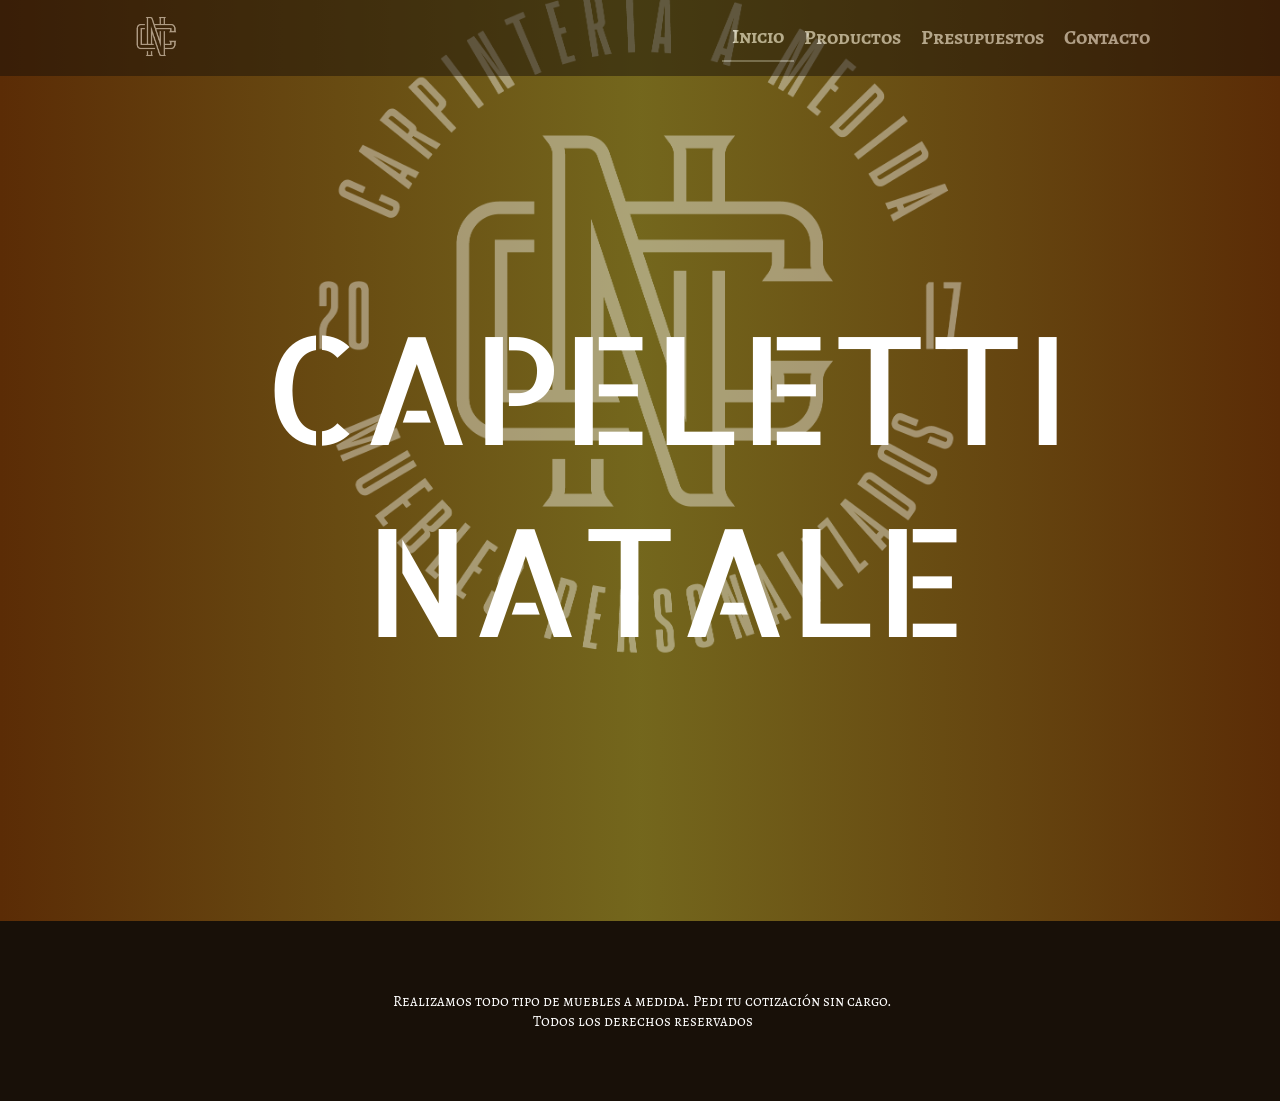
==== commit b128861f: "añadido coments" ====
--- a/index.html
+++ b/index.html
@@ -15,158 +15,49 @@
 
 <body>
     <header>
+
+        <!-- INICIO NAVBAR -->
+
         <nav class="navbar container">
             <picture class="logo">
                 <img src="./assets/img/cn-blanco.png" alt="Logo CN Carpinteria">
             </picture>
             <ul class="section">
                 <li class="section-item">
-                    <a class="section__link" href="#index">Inicio</a>
+                    <a class="section__link--active" href="./index.html">Inicio</a>
                 </li>
                 <li class="section-item">
-                    <a class="section__link" href="#productos">Productos</a>
+                    <a class="section__link" href="./assets/pages/productos.html">Productos</a>
                 </li>
                 <li class="section-item">
-                    <a class="section__link" href="#presupuestos">Presupuestos</a>
+                    <a class="section__link" href="./assets/pages/presupuestos.html">Presupuestos</a>
                 </li>
                 <li class="section-item">
-                    <a class="section__link" href="#contacto">Contacto</a>
+                    <a class="section__link" href="./assets/pages/contacto.html">Contacto</a>
                 </li>
             </ul>
         </nav>
+
+        <!-- FIN NAVBAR -->
+
     </header>
+    <main class="uspage">
 
-    <main class="uspage" id="index">
-        <h4>
-            <p> Bienvenidos! Somos una empresa dedicada a la fabricación de muebles a medida.</p>
-            <p> Con sede en Rosario. </p>
-            <p> Tenemos mas de 6 años funcionando, podes consultar sin compromiso!</p>
-        </h4>
+        <!-- INICIO PAGINA PRINCIPAL LOGO Y KEYFRAME -->
 
         <picture class="bg-inicio">
             <img class="bg__img" src="./assets/img/Completo-blanco.png" alt="Fondo CN Carpinteria">
         </picture>
-       <!--  <div class="homecn">
+        <div class="homecn">
             <h1>CAPELETTI NATALE</h1>
-        </div> -->
-    </main>
-    <h2 id="productos">Nuestros Productos!</h2>
-    <section class="gallery__product ">
-
-        <div class="card">
-            <a href="./assets/internalpages/cocina.html" class="">
-                <div class="content">
-                    <h3 class="">
-                        Cocina
-                    </h3>
-                </div>
-                <figure>
-                    <img class="" src="./assets/img/cocina3.jpg" alt="imagen de una un mueble de cocina" />
-                </figure>
-            </a>
         </div>
 
-        <div class="card">
-            <a href="./assets/internalpages/bano.html" class="">
-                <div class="content">
-                    <h3 class="">
-                        Baño
-                    </h3>
-                </div>
-                <figure>
-                    <img class="" src="./assets/img/bano1.jpg" alt="imagen de un mueble de baño" />
-                </figure>
-            </a>
-        </div>
+        <!-- FIN PAGINA PRINCIPAL LOGO Y KEYFRAME -->
 
-        <div class="card">
-            <a href="./assets/internalpages/livingcomedor.html" class="">
-                <div class="content">
-                    <h3 class="">
-                        Living/Comedor
-                    </h3>
-                </div>
-                <figure>
-                    <img class="" src="./assets/img/lc3.jpg" alt="imagen de un mueble de living o comedor" />
-                </figure>
-            </a>
-        </div>
-
-        <div class="card">
-            <a href="./assets/internalpages/patio.html" class="">
-                <div class="content">
-                    <h3 class="">
-                        Patio
-                    </h3>
-                </div>
-                <figure>
-                    <img class="" src="./assets/img/patio2.jpg" alt="imagen de mueble en patio" />
-                </figure>
-            </a>
-        </div>
-
-        <div class="card">
-            <a href="./assets/internalpages/dormitorio.html" class="">
-                <div class="content">
-                    <h3 class="">
-                        Dormitorio
-                    </h3>
-                </div>
-                <figure>
-                    <img class="" src="./assets/img/hab1.jpg" alt="imagen de un mueble de dormitorio" />
-                </figure>
-            </a>
-        </div>
-
-        <div class="card">
-            <a href="./assets/internalpages/varios.html" class="">
-                <div class="content">
-                    <h3 class="">
-                        Varios
-                    </h3>
-                </div>
-                <figure>
-                    <img class="" src="./assets/img/varios3.jpg" alt="imagen de muebles varios" />
-                </figure>
-            </a>
-        </div>
-    </section>
-
-    <h2 id="presupuestos">Pedi tu presupuesto sin cargo!</h2>
-    <section class="main-presu">
-        <picture class="bg-inicio">
-            <img class="bg__img" src="./assets/img/Completo-blanco.png" alt="Fondo CN Carpinteria">
-        </picture>
-        <form class="presu-form" name="contact" method="POST" netlify>
-            <input type="text" name="Nombre" id="" placeholder="Nombre">
-            <input type="text" name="Apellido" id="" placeholder="Apellido">
-            <input type="email" name="Email" id="" placeholder="E-Mail">
-            <input type="tel" name="tel" id="" placeholder="Celular">
-            <textarea name="mensaje" id="" cols="30" rows="10"
-                placeholder="Escriba aqui su consulta para presupuesto"></textarea>
-            <button type="submit" value="Enviar" id="presu-btn">Enviar</button>
-        </form>
-    </section>
-
-
-    <footer id="contacto">
-        <div class="footer__title">
-            <p>Realizamos todo tipo de muebles a medida. Pedi tu cotización sin cargo.</p>
-            <p>Todos los derechos reservados</p>
-        </div>
-        <section class="contact">
-            <h1 class="contact-title">Seguinos en las redes!</h1>
-            <div class="contact__page">
-                <!-- <img src="./assets/img/cn-blanco.png" alt="" class="img1 contact-logo"> -->
-                <a class="img2" href="https://www.facebook.com/cncarpinteria/" target="_blank"
-                    rel="noopener noreferrer"><img class="contact__img " src="./assets/img/facelogo.png"></a>
-                <a class="img3" href="https://www.instagram.com/cncarpinteria/?hl=es" target="_blank"
-                    rel="noopener noreferrer"><img class="contact__img " src="./assets/img/instalogo.png"></a>
-                <a class="img4" href="https://wa.me/543416878831" target="_blank" rel="noopener noreferrer"><img
-                        class="contact__img " src="./assets/img/walogo.png"></a>
-                <!--  <img src="./assets/img/cn-blanco.png" alt="" class="img5 contact-logo"> -->
-            </div>
-        </section>
+    </main>
+    <footer>
+        <p>Realizamos todo tipo de muebles a medida. Pedi tu cotización sin cargo.</p>
+        <p>Todos los derechos reservados</p>
     </footer>
 </body>
 
